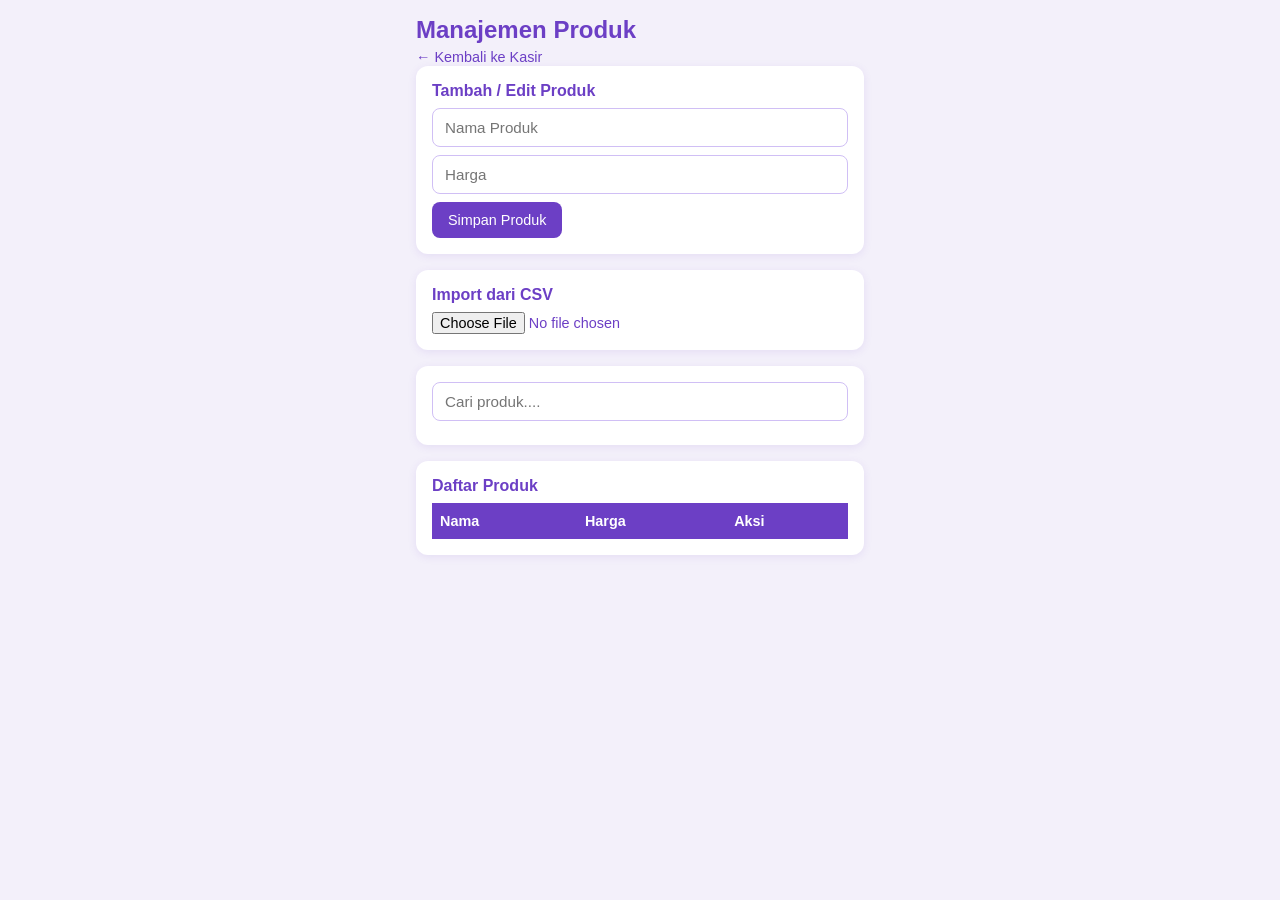
==== produk.html @ 31052291 "Add files via upload" ====
<!DOCTYPE html>
<html lang="id">
<head>
    <meta charset="UTF-8">
    <meta name="viewport" content="width=device-width, initial-scale=1.0">
    <title>Manajemen Produk - DKasirMu</title>
    <link rel="stylesheet" href="style.css">
</head>
<body>

    <h2>Manajemen Produk</h2>
    <a href="index.html">← Kembali ke Kasir</a>

    <!-- FORM TAMBAH PRODUK -->
    <div id="form-produk">
        <h3>Tambah / Edit Produk</h3>
        <input type="text" id="input-nama" placeholder="Nama Produk">
        <input type="number" id="input-harga" placeholder="Harga">
        <button onclick="tambahProduk()">Simpan Produk</button>
    </div>

    <!--IMPORT CSV-->
    <div id="import-csv">
        <h3>Import dari CSV</h3>
        <input type="file" id="file-csv" accept=".csv" onchange="importCSV(event)">
    </div>

    <!-- PENCARIAN -->
    <div id="pencarian">
        <input type="text" id="input-cari" placeholder="Cari produk...." oninput="cariProduk()">
    </div>
    
    <!-- TABEL PRODUK -->
    <div id="daftar-produk">
        <h3>Daftar Produk</h3>
        <table id="tabel-produk">
            <thread>
                <tr>
                    <th>Nama</th>
                    <th>Harga</th>
                    <th>Aksi</th>
                </tr>
            </thread>
            <tbody id="isi-tabel">
                <!-- diisi JS -->
            </tbody>
        </table>
    </div>

    <script type="module" src="js/produk.js"></script>
</body>
</html>
---- style.css ----
/* RESET & BASE */
* {
    margin: 0;
    padding: 0;
    box-sizing: border-box;
}

body {
    font-family: 'Segoe UI', sans-serif;
    background-color: #f3f0fa;
    color: #2d2d2d;
    padding: 16px;
    max-width: 480px;
    margin: 0 auto;
}

h2 {
    color: #6c3fc5;
    font-size: 1.5rem;
    margin-bottom: 4px;
}

h3 {
    color: #6c3fc5;
    font-size: 1rem;
    margin-bottom: 8px;
}

a {
    color: #6c3fc5;
    text-decoration: none;
    font-size: 0.9rem;
}

a:hover {
    text-decoration: underline;
}

/* CARD - pembungkus tiap section */
div {
    background: white;
    border-radius: 12px;
    padding: 16px;
    margin-bottom: 16px;
    box-shadow: 0 2px 8px rgba(108, 63, 197, 0.1);
}

/* INPUT */
input[type="text"],
input[type="number"] {
    width: 100%;
    padding: 10px 12px;
    border: 1.5px solid #d0bff5;
    border-radius: 8px;
    font-size: 0.95rem;
    margin-bottom: 8px;
    outline: none;
    transition: border 0.2s;
}

input[type="text"]:focus,
input[type="number"]:focus {
    border-color: #6c3fc5;
}

input[type="file"] {
    font-size: 0.9rem;
    color: #6c3fc5;
}

/* TOMBOL */
button {
    background-color: #6c3fc5;
    color: white;
    border: none;
    padding: 10px 16px;
    border-radius: 8px;
    font-size: 0.9rem;
    cursor: pointer;
    transition: background 0.2s;
}

button:hover {
    background-color: #5530a8;
}

/* TABEL */
table {
    width: 100%;
    border-collapse: collapse;
    font-size: 0.9rem;
}

th {
    background-color: #6c3fc5;
    color: white;
    padding: 10px 8px;
    text-align: left;
}

td {
    padding: 10px 8px;
    border-bottom: 1px solid #ede8f9;
}

tr:last-child td {
    border-bottom: none;
}

/* TOMBOL HAPUS di tabel */
td button {
    background-color: #e05a5a;
    padding: 6px 12px;
    font-size: 0.8rem;
}

td button:hover {
    background-color: #c04444;
}

/* SALDO LACI */
#info-laci p {
    font-size: 1rem;
    font-weight: bold;
    color: #6c3fc5;
}
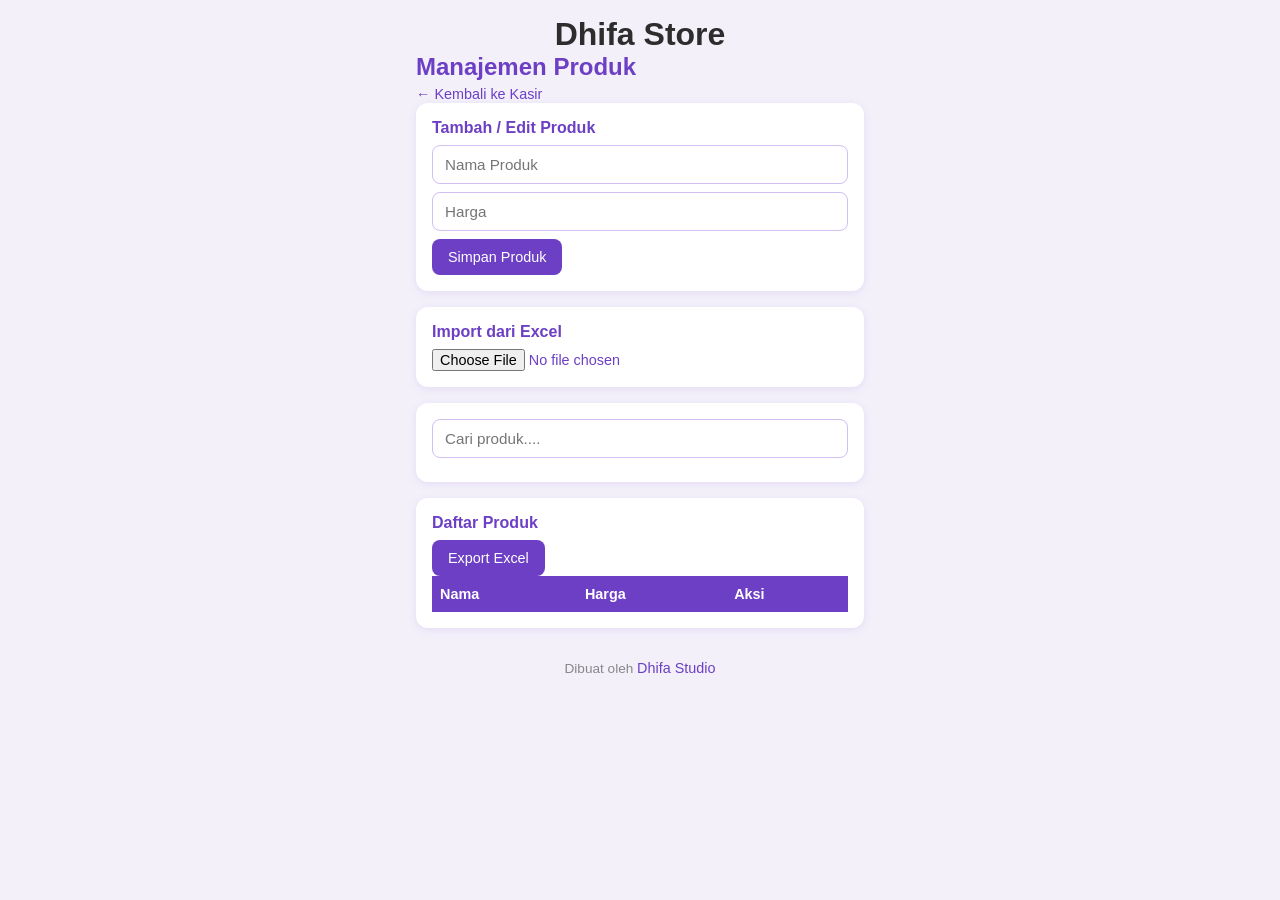
==== commit 88bcf7f0: "initial commit: DKasirMu PWA" ====
--- a/produk.html
+++ b/produk.html
@@ -1,52 +1,66 @@
-<!DOCTYPE html>
-<html lang="id">
-<head>
-    <meta charset="UTF-8">
-    <meta name="viewport" content="width=device-width, initial-scale=1.0">
-    <title>Manajemen Produk - DKasirMu</title>
-    <link rel="stylesheet" href="style.css">
-</head>
-<body>
-
-    <h2>Manajemen Produk</h2>
-    <a href="index.html">← Kembali ke Kasir</a>
-
-    <!-- FORM TAMBAH PRODUK -->
-    <div id="form-produk">
-        <h3>Tambah / Edit Produk</h3>
-        <input type="text" id="input-nama" placeholder="Nama Produk">
-        <input type="number" id="input-harga" placeholder="Harga">
-        <button onclick="tambahProduk()">Simpan Produk</button>
-    </div>
-
-    <!--IMPORT CSV-->
-    <div id="import-csv">
-        <h3>Import dari CSV</h3>
-        <input type="file" id="file-csv" accept=".csv" onchange="importCSV(event)">
-    </div>
-
-    <!-- PENCARIAN -->
-    <div id="pencarian">
-        <input type="text" id="input-cari" placeholder="Cari produk...." oninput="cariProduk()">
-    </div>
-    
-    <!-- TABEL PRODUK -->
-    <div id="daftar-produk">
-        <h3>Daftar Produk</h3>
-        <table id="tabel-produk">
-            <thread>
-                <tr>
-                    <th>Nama</th>
-                    <th>Harga</th>
-                    <th>Aksi</th>
-                </tr>
-            </thread>
-            <tbody id="isi-tabel">
-                <!-- diisi JS -->
-            </tbody>
-        </table>
-    </div>
-
-    <script type="module" src="js/produk.js"></script>
-</body>
+<!DOCTYPE html>
+<html lang="id">
+<head>
+    <meta charset="UTF-8">
+    <meta name="viewport" content="width=device-width, initial-scale=1.0">
+    <title>Manajemen Produk - DKasirMu</title>
+    <link rel="stylesheet" href="style.css">
+    <script src="config.js"></script>
+    <!-- Google Analytics -->
+    <script async src="https://www.googletagmanager.com/gtag/js?id=G-3E6H6V22NJ"></script>
+    <script>
+        window.dataLayer = window.dataLayer || [];
+        function gtag(){dataLayer.push(arguments);}
+        gtag('js', new Date());
+        gtag('config', 'G-3E6H6V22NJ');
+    </script>
+</head>
+<body>
+    <h1 id="nama-toko"></h1>
+    <h2>Manajemen Produk</h2>
+    <a href="index.html">← Kembali ke Kasir</a>
+
+    <!-- FORM TAMBAH PRODUK -->
+    <div id="form-produk">
+        <h3>Tambah / Edit Produk</h3>
+        <input type="text" id="input-nama" placeholder="Nama Produk">
+        <input type="number" id="input-harga" placeholder="Harga">
+        <button onclick="tambahProduk()">Simpan Produk</button>
+    </div>
+
+    <!--IMPORT EXCEL-->
+    <div id="import-xlsx">
+        <h3>Import dari Excel</h3>
+        <input type="file" id="file-xlsx" accept=".xlsx" onchange="importXLSX(event)">
+    </div>
+
+    <!-- PENCARIAN -->
+    <div id="pencarian">
+        <input type="text" id="input-cari" placeholder="Cari produk...." oninput="cariProduk()">
+    </div>
+    
+    <!-- TABEL PRODUK -->
+    <div id="daftar-produk">
+        <h3>Daftar Produk</h3>
+        <button onclick="exportProdukHtml()">Export Excel</button>
+        <table id="tabel-produk">
+            <thread>
+                <tr>
+                    <th>Nama</th>
+                    <th>Harga</th>
+                    <th>Aksi</th>
+                </tr>
+            </thread>
+            <tbody id="isi-tabel">
+                <!-- diisi JS -->
+            </tbody>
+        </table>
+    </div>
+
+    <script type="module" src="js/produk.js"></script>
+    <script src="main.js"></script>
+    <footer style="text-align:center; padding: 16px; font-size: 0.85em; color: #888;">
+        Dibuat oleh <a href="tentang.html">Dhifa Studio</a>
+    </footer>
+</body>
 </html>
--- a/style.css
+++ b/style.css
@@ -1,126 +1,159 @@
-/* RESET & BASE */
-* {
-    margin: 0;
-    padding: 0;
-    box-sizing: border-box;
-}
-
-body {
-    font-family: 'Segoe UI', sans-serif;
-    background-color: #f3f0fa;
-    color: #2d2d2d;
-    padding: 16px;
-    max-width: 480px;
-    margin: 0 auto;
-}
-
-h2 {
-    color: #6c3fc5;
-    font-size: 1.5rem;
-    margin-bottom: 4px;
-}
-
-h3 {
-    color: #6c3fc5;
-    font-size: 1rem;
-    margin-bottom: 8px;
-}
-
-a {
-    color: #6c3fc5;
-    text-decoration: none;
-    font-size: 0.9rem;
-}
-
-a:hover {
-    text-decoration: underline;
-}
-
-/* CARD - pembungkus tiap section */
-div {
-    background: white;
-    border-radius: 12px;
-    padding: 16px;
-    margin-bottom: 16px;
-    box-shadow: 0 2px 8px rgba(108, 63, 197, 0.1);
-}
-
-/* INPUT */
-input[type="text"],
-input[type="number"] {
-    width: 100%;
-    padding: 10px 12px;
-    border: 1.5px solid #d0bff5;
-    border-radius: 8px;
-    font-size: 0.95rem;
-    margin-bottom: 8px;
-    outline: none;
-    transition: border 0.2s;
-}
-
-input[type="text"]:focus,
-input[type="number"]:focus {
-    border-color: #6c3fc5;
-}
-
-input[type="file"] {
-    font-size: 0.9rem;
-    color: #6c3fc5;
-}
-
-/* TOMBOL */
-button {
-    background-color: #6c3fc5;
-    color: white;
-    border: none;
-    padding: 10px 16px;
-    border-radius: 8px;
-    font-size: 0.9rem;
-    cursor: pointer;
-    transition: background 0.2s;
-}
-
-button:hover {
-    background-color: #5530a8;
-}
-
-/* TABEL */
-table {
-    width: 100%;
-    border-collapse: collapse;
-    font-size: 0.9rem;
-}
-
-th {
-    background-color: #6c3fc5;
-    color: white;
-    padding: 10px 8px;
-    text-align: left;
-}
-
-td {
-    padding: 10px 8px;
-    border-bottom: 1px solid #ede8f9;
-}
-
-tr:last-child td {
-    border-bottom: none;
-}
-
-/* TOMBOL HAPUS di tabel */
-td button {
-    background-color: #e05a5a;
-    padding: 6px 12px;
-    font-size: 0.8rem;
-}
-
-td button:hover {
-    background-color: #c04444;
-}
-
-/* SALDO LACI */
-#info-laci p {
-    font-size: 1rem;
-    font-weight: bold;
-    color: #6c3fc5;
+/* RESET & BASE */
+* {
+    margin: 0;
+    padding: 0;
+    box-sizing: border-box;
+}
+
+body {
+    font-family: 'Segoe UI', sans-serif;
+    background-color: #f3f0fa;
+    color: #2d2d2d;
+    padding: 16px;
+    max-width: 480px;
+    margin: 0 auto;
+}
+
+h2 {
+    color: #6c3fc5;
+    font-size: 1.5rem;
+    margin-bottom: 4px;
+}
+
+h3 {
+    color: #6c3fc5;
+    font-size: 1rem;
+    margin-bottom: 8px;
+}
+
+a {
+    color: #6c3fc5;
+    text-decoration: none;
+    font-size: 0.9rem;
+}
+
+a:hover {
+    text-decoration: underline;
+}
+
+/* CARD - pembungkus tiap section */
+div {
+    background: white;
+    border-radius: 12px;
+    padding: 16px;
+    margin-bottom: 16px;
+    box-shadow: 0 2px 8px rgba(108, 63, 197, 0.1);
+}
+
+/* INPUT */
+input[type="text"],
+input[type="number"] {
+    width: 100%;
+    padding: 10px 12px;
+    border: 1.5px solid #d0bff5;
+    border-radius: 8px;
+    font-size: 0.95rem;
+    margin-bottom: 8px;
+    outline: none;
+    transition: border 0.2s;
+}
+
+input[type="text"]:focus,
+input[type="number"]:focus {
+    border-color: #6c3fc5;
+}
+
+input[type="file"] {
+    font-size: 0.9rem;
+    color: #6c3fc5;
+}
+
+/* TOMBOL */
+button {
+    background-color: #6c3fc5;
+    color: white;
+    border: none;
+    padding: 10px 16px;
+    border-radius: 8px;
+    font-size: 0.9rem;
+    cursor: pointer;
+    transition: background 0.2s;
+}
+
+button:hover {
+    background-color: #5530a8;
+}
+
+/* TABEL */
+table {
+    width: 100%;
+    border-collapse: collapse;
+    font-size: 0.9rem;
+}
+
+th {
+    background-color: #6c3fc5;
+    color: white;
+    padding: 10px 8px;
+    text-align: left;
+}
+
+td {
+    padding: 10px 8px;
+    border-bottom: 1px solid #ede8f9;
+}
+
+tr:last-child td {
+    border-bottom: none;
+}
+
+.wrapper-tabel-sesi {
+    overflow-x: auto;
+    overflow-y: auto;
+    max-height: 300px;
+}
+
+/* TOMBOL HAPUS di tabel */
+td button {
+    background-color: #e05a5a;
+    padding: 6px 12px;
+    font-size: 0.8rem;
+}
+
+td button:hover {
+    background-color: #c04444;
+}
+
+/* SALDO LACI */
+#info-laci p {
+    font-size: 1rem;
+    font-weight: bold;
+    color: #6c3fc5;
+}
+
+/* alignment struk */
+#struk-items li {
+    display: flex;
+    justify-content: space-between;
+    list-style: none;
+    padding: 2px 0;
+}
+
+#struk-items {
+    padding-left: 0;
+}
+
+#tampilan-struk p {
+    display: flex;
+    justify-content: space-between;
+}
+
+#tampilan-struk h3,
+#struk-waktu {
+    text-align: center;
+    display: block;
+}
+
+#nama-toko {
+    text-align: center;
 }
